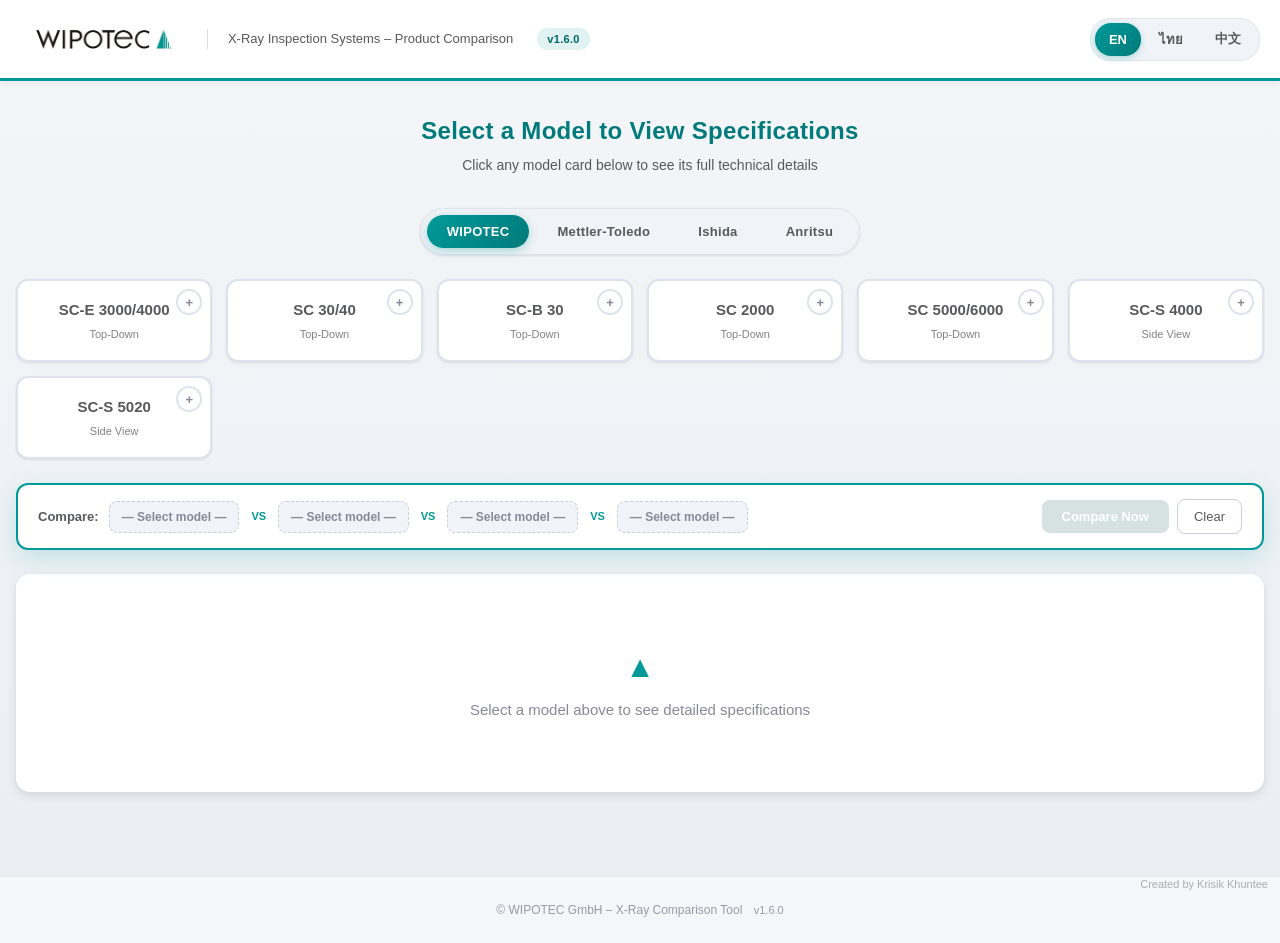
==== xray_compare/index.html @ a4fb7db3 "Rename to WIPOTEC AIO Software and add the X-Ray Comparison tool - program name is now "WIPOTEC AIO " ====
<!DOCTYPE html>
<html lang="en">
<head>
<meta charset="UTF-8">
<meta name="viewport" content="width=device-width, initial-scale=1.0">
<title>X-Ray Comparison</title>
<link rel="icon" type="image/png" href="favicon.png">
<link rel="shortcut icon" type="image/png" href="favicon.png">
<link rel="apple-touch-icon" href="favicon.png">
<link rel="stylesheet" href="style.css">
</head>
<body>

<header>
  <img src="wipotec-logo.png" alt="WIPOTEC" class="logo">
  <span class="subtitle" data-i18n="subtitle">X-Ray Inspection Systems – Product Comparison</span>
  <span class="version-badge" id="version_badge">v...</span>
  <div class="lang-switch">
    <button class="lang-btn active" data-lang="en">EN</button>
    <button class="lang-btn" data-lang="th">ไทย</button>
    <button class="lang-btn" data-lang="zh">中文</button>
  </div>
</header>

<main>
  <div class="intro">
    <h1 data-i18n="introTitle">Select a Model to View Specifications</h1>
    <p data-i18n="introText">Click any model card below to see its full technical details</p>
  </div>

  <div class="brand-switch" id="brandSwitch">
    <button class="brand-btn active" data-brand="Wipotec">WIPOTEC</button>
    <button class="brand-btn" data-brand="Mettler-Toledo">Mettler-Toledo</button>
    <button class="brand-btn" data-brand="Ishida">Ishida</button>
    <button class="brand-btn" data-brand="Anritsu">Anritsu</button>
  </div>

  <div id="models" class="model-grid"></div>

  <div class="compare-tray" id="compareTray">
    <div class="compare-tray-label">
      <span data-i18n="compareTrayLabel">Compare:</span>
      <span class="compare-slot" id="slot1" data-i18n="compareEmpty">— Select model —</span>
      <span class="compare-vs">VS</span>
      <span class="compare-slot" id="slot2" data-i18n="compareEmpty">— Select model —</span>
      <span class="compare-vs">VS</span>
      <span class="compare-slot" id="slot3" data-i18n="compareEmpty">— Select model —</span>
      <span class="compare-vs">VS</span>
      <span class="compare-slot" id="slot4" data-i18n="compareEmpty">— Select model —</span>
    </div>
    <div class="compare-tray-actions">
      <button class="btn-compare-now" id="btnCompareNow" disabled data-i18n="compareNow">Compare Now</button>
      <button class="btn-compare-clear" id="btnCompareClear" data-i18n="compareClear">Clear</button>
    </div>
  </div>

  <div id="detail"></div>
  <div id="compareView" style="display:none;"></div>
</main>

<footer>
  <span data-i18n="footer">© WIPOTEC GmbH – X-Ray Comparison Tool</span>
  <span class="footer-version" id="footer_version"></span>
</footer>

<script src="data.js"></script>
<script src="app.js"></script>
</body>
</html>
---- xray_compare/style.css ----
/* ============================================================
   X-Ray Comparison — style.css
   4 Brands + 4-Way Compare + Export PDF + Brand Banner
   ============================================================ */

* { box-sizing: border-box; margin: 0; padding: 0; }

:root {
  --teal: #009999;
  --teal-dark: #007a7a;
  --teal-light: #e6f7f7;
  --gray: #58595b;
  --shadow-sm: 0 1px 3px rgba(0,0,0,0.06), 0 1px 2px rgba(0,0,0,0.04);
  --shadow-md: 0 4px 12px rgba(0,0,0,0.08), 0 2px 4px rgba(0,0,0,0.04);
  --shadow-lg: 0 10px 30px rgba(0,0,0,0.10), 0 4px 8px rgba(0,0,0,0.05);
  --shadow-teal: 0 6px 20px rgba(0,153,153,0.25);
}

body {
  font-family: 'Segoe UI', Arial, sans-serif;
  background: linear-gradient(180deg, #f4f6f9 0%, #eaeef3 100%);
  color: #222;
  line-height: 1.5;
  min-height: 100vh;
}

/* ---------- Header ---------- */
header {
  background: #ffffff;
  border-bottom: 3px solid var(--teal);
  padding: 16px 20px;
  display: flex;
  align-items: center;
  justify-content: center;
  gap: 20px;
  flex-wrap: wrap;
  box-shadow: 0 2px 8px rgba(0,0,0,0.05);
  position: relative;
  z-index: 10;
}
.logo {
  height: 46px;
  width: auto;
  display: block;
  /* blend away the logo's white/off-white box so it sits cleanly on the header */
  mix-blend-mode: multiply;
}
.subtitle {
  font-size: 13px;
  color: var(--gray);
  border-left: 1px solid #ddd;
  padding-left: 20px;
}

/* ---------- Version badge ---------- */
.version-badge {
  display: inline-block;
  background: #e0f2f2;
  color: #006666;
  padding: 3px 10px;
  border-radius: 10px;
  font-size: 11px;
  font-weight: bold;
  margin-left: 4px;
  vertical-align: middle;
  letter-spacing: 0.3px;
}
.footer-version {
  display: inline-block;
  margin-left: 8px;
  color: #99a;
  font-size: 11px;
}

/* ---------- Language switcher ---------- */
.lang-switch {
  display: flex;
  gap: 4px;
  margin-left: auto;
  background: #f0f3f7;
  padding: 4px;
  border-radius: 20px;
  border: 1px solid #e0e5ec;
}
.lang-btn {
  background: transparent;
  border: none;
  padding: 6px 14px;
  border-radius: 16px;
  cursor: pointer;
  font-size: 13px;
  font-weight: 600;
  color: var(--gray);
  transition: all 0.2s ease;
  font-family: inherit;
}
.lang-btn:hover {
  color: var(--teal-dark);
  background: rgba(0,153,153,0.08);
}
.lang-btn.active {
  background: linear-gradient(135deg, var(--teal) 0%, var(--teal-dark) 100%);
  color: #fff;
  box-shadow: 0 2px 6px rgba(0,153,153,0.3);
}

/* ---------- Main ---------- */
main {
  max-width: 1400px;
  margin: 0 auto;
  padding: 32px 16px 60px;
}

.intro { text-align: center; margin-bottom: 32px; }
.intro h1 {
  font-size: 24px;
  color: var(--teal-dark);
  font-weight: 600;
  margin-bottom: 6px;
  letter-spacing: 0.3px;
}
.intro p {
  font-size: 14px;
  color: var(--gray);
}

/* ---------- Brand switch ---------- */
.brand-switch {
  display: flex;
  justify-content: center;
  gap: 8px;
  margin-bottom: 24px;
  background: #f0f3f7;
  padding: 6px;
  border-radius: 30px;
  border: 1px solid #e0e5ec;
  width: fit-content;
  margin-left: auto;
  margin-right: auto;
  box-shadow: var(--shadow-sm);
  flex-wrap: wrap;
}
.brand-btn {
  background: transparent;
  border: none;
  padding: 9px 20px;
  border-radius: 24px;
  cursor: pointer;
  font-size: 13px;
  font-weight: 600;
  color: var(--gray);
  transition: all 0.2s ease;
  font-family: inherit;
  letter-spacing: 0.3px;
}
.brand-btn:hover {
  color: var(--teal-dark);
  background: rgba(0,153,153,0.08);
}
.brand-btn.active {
  background: linear-gradient(135deg, var(--teal) 0%, var(--teal-dark) 100%);
  color: #fff;
  box-shadow: 0 3px 10px rgba(0,153,153,0.3);
}

/* ---------- Model cards ---------- */
.model-grid {
  display: grid;
  grid-template-columns: repeat(auto-fill, minmax(180px, 1fr));
  gap: 14px;
  margin-bottom: 24px;
}
.model-card {
  background: #ffffff;
  border: 2px solid #dde3ec;
  border-radius: 12px;
  padding: 18px 12px;
  text-align: center;
  cursor: pointer;
  transition: all 0.25s ease;
  font-weight: 600;
  color: var(--gray);
  font-size: 15px;
  box-shadow: var(--shadow-sm);
  position: relative;
}
.model-card:hover {
  border-color: var(--teal);
  transform: translateY(-3px);
  box-shadow: var(--shadow-teal);
  color: var(--teal-dark);
}
.model-card.active {
  background: linear-gradient(135deg, var(--teal) 0%, var(--teal-dark) 100%);
  color: #ffffff;
  border-color: var(--teal);
  box-shadow: var(--shadow-teal);
}
.model-card .tag {
  display: block;
  font-size: 11px;
  font-weight: 400;
  margin-top: 4px;
  opacity: 0.75;
}

/* Keep the model name clear of the +/check button in the card corner */
.model-card .card-name {
  display: block;
  padding: 0 22px;
  overflow-wrap: anywhere;
}

/* ---------- Compare toggle button ---------- */
.btn-compare-toggle {
  position: absolute;
  top: 8px;
  right: 8px;
  width: 26px;
  height: 26px;
  border-radius: 50%;
  border: 2px solid #dde3ec;
  background: #ffffff;
  cursor: pointer;
  display: flex;
  align-items: center;
  justify-content: center;
  font-size: 13px;
  font-weight: bold;
  color: #889;
  transition: all 0.2s ease;
  padding: 0;
  line-height: 1;
  z-index: 2;
}
.btn-compare-toggle:hover {
  border-color: var(--teal);
  color: var(--teal);
  transform: scale(1.1);
}
.model-card.active .btn-compare-toggle {
  border-color: rgba(255,255,255,0.5);
  background: rgba(255,255,255,0.2);
  color: #fff;
}
.model-card.selected-for-compare {
  border-color: var(--teal);
  box-shadow: 0 0 0 3px rgba(0,153,153,0.15), var(--shadow-teal);
}
.model-card.selected-for-compare .btn-compare-toggle {
  background: var(--teal);
  border-color: var(--teal);
  color: #fff;
}

/* ---------- Compare tray ---------- */
.compare-tray {
  position: sticky;
  bottom: 16px;
  background: #ffffff;
  border: 2px solid var(--teal);
  border-radius: 12px;
  padding: 14px 20px;
  margin-bottom: 24px;
  display: flex;
  justify-content: space-between;
  align-items: center;
  gap: 16px;
  flex-wrap: wrap;
  box-shadow: 0 8px 24px rgba(0,153,153,0.18);
  z-index: 100;
}
.compare-tray-label {
  display: flex;
  align-items: center;
  gap: 10px;
  font-size: 13px;
  font-weight: 600;
  color: var(--gray);
  flex-wrap: wrap;
}
.compare-slot {
  display: inline-block;
  background: #f0f3f7;
  padding: 6px 12px;
  border-radius: 8px;
  font-size: 12px;
  color: #889;
  min-width: 110px;
  text-align: center;
  border: 1px dashed #ccd;
  transition: all 0.2s ease;
}
.compare-slot.filled {
  background: var(--teal-light);
  color: var(--teal-dark);
  border-style: solid;
  border-color: var(--teal);
  font-weight: 600;
}
.compare-vs {
  color: var(--teal);
  font-weight: bold;
  font-size: 11px;
  padding: 0 2px;
}
.compare-tray-actions {
  display: flex;
  gap: 8px;
  align-items: center;
}
.btn-compare-now {
  background: linear-gradient(135deg, var(--teal) 0%, var(--teal-dark) 100%);
  color: #fff;
  border: none;
  padding: 9px 20px;
  border-radius: 8px;
  cursor: pointer;
  font-size: 13px;
  font-weight: 600;
  font-family: inherit;
  transition: all 0.2s ease;
  box-shadow: 0 3px 8px rgba(0,153,153,0.25);
}
.btn-compare-now:hover:not(:disabled) {
  transform: translateY(-1px);
  box-shadow: 0 5px 14px rgba(0,153,153,0.35);
}
.btn-compare-now:disabled {
  background: #c5d5d5;
  cursor: not-allowed;
  box-shadow: none;
  opacity: 0.7;
}
.btn-compare-clear {
  background: transparent;
  color: var(--gray);
  border: 1px solid #ccd;
  padding: 9px 16px;
  border-radius: 8px;
  cursor: pointer;
  font-size: 13px;
  font-weight: 500;
  font-family: inherit;
  transition: all 0.2s ease;
}
.btn-compare-clear:hover {
  background: #f5f6f8;
  border-color: #aab;
}

/* ---------- Detail panel ---------- */
.detail {
  background: #ffffff;
  border-radius: 14px;
  box-shadow: var(--shadow-lg);
  overflow: hidden;
  animation: fadeInUp 0.3s ease;
}

@keyframes fadeInUp {
  from { opacity: 0; transform: translateY(8px); }
  to   { opacity: 1; transform: translateY(0); }
}

.detail-header {
  background: linear-gradient(135deg, var(--teal) 0%, var(--teal-dark) 100%);
  color: #ffffff;
  padding: 20px 24px;
  display: flex;
  justify-content: space-between;
  align-items: center;
  flex-wrap: wrap;
  gap: 8px;
  box-shadow: inset 0 -2px 4px rgba(0,0,0,0.08);
}
.detail-header h2 {
  font-size: 22px;
  font-weight: 600;
  text-shadow: 0 1px 2px rgba(0,0,0,0.15);
}
.badge-orient {
  background: rgba(255,255,255,0.22);
  padding: 5px 14px;
  border-radius: 20px;
  font-size: 12px;
  font-weight: 600;
  backdrop-filter: blur(4px);
  border: 1px solid rgba(255,255,255,0.25);
}

/* ---------- Brand logo banner ---------- */
.detail-brand-banner {
  background: #ffffff;
  border-bottom: 1px solid #eef1f6;
  padding: 16px 28px;
  display: flex;
  align-items: center;
  justify-content: flex-start;
}
.detail-brand-banner img {
  height: 26px;
  width: auto;
  display: block;
  opacity: 0.9;
  transition: opacity 0.2s ease;
}
.detail-brand-banner img:hover {
  opacity: 1;
}
.detail-brand-banner img[alt="WIPOTEC"] {
  height: 30px;
}

/* ---------- Product image ---------- */
.product-image {
  background: #ffffff;
  display: flex;
  justify-content: center;
  align-items: center;
  padding: 28px;
  border-bottom: 1px solid #eef1f6;
  min-height: 300px;
  position: relative;
  overflow: hidden;
}
.product-image::after {
  content: '';
  position: absolute;
  bottom: 30px;
  left: 50%;
  transform: translateX(-50%);
  width: 45%;
  height: 12px;
  background: radial-gradient(ellipse, rgba(0,0,0,0.20) 0%, transparent 70%);
  filter: blur(6px);
  z-index: 0;
  pointer-events: none;
}
.product-image img {
  max-width: 100%;
  max-height: 260px;
  object-fit: contain;
  display: block;
  position: relative;
  z-index: 1;
  mix-blend-mode: multiply;
  transition: transform 0.3s ease;
}
.product-image img:hover {
  transform: scale(1.04);
}
.product-image .no-image {
  color: #aab;
  font-size: 14px;
  text-align: center;
  padding: 40px 20px;
}

/* ---------- Spec rows ---------- */
.spec-row {
  display: flex;
  border-bottom: 1px solid #eef1f6;
  padding: 13px 24px;
  transition: background 0.15s ease;
}
.spec-row:nth-child(even) {
  background: var(--teal-light);
}
.spec-row:hover {
  background: #f0f9f9;
}
.spec-label {
  flex: 0 0 260px;
  font-weight: 600;
  color: var(--gray);
  font-size: 14px;
}
.spec-value {
  flex: 1;
  font-size: 14px;
  color: #222;
}
.spec-value .opt {
  color: #888;
  font-size: 12px;
}

/* ---------- Placeholder ---------- */
.placeholder {
  text-align: center;
  padding: 70px 20px;
  color: #889;
  font-size: 15px;
  background: #ffffff;
  border-radius: 14px;
  box-shadow: var(--shadow-md);
}
.placeholder .arrow {
  font-size: 30px;
  display: block;
  margin-bottom: 10px;
  color: var(--teal);
  animation: bounce 1.6s infinite;
}

@keyframes bounce {
  0%, 100% { transform: translateY(0); }
  50%      { transform: translateY(-6px); }
}

/* ============================================================
   COMPARE VIEW
   ============================================================ */
.compare-view {
  background: #ffffff;
  border-radius: 14px;
  box-shadow: var(--shadow-lg);
  overflow: hidden;
  animation: fadeInUp 0.3s ease;
  margin-bottom: 24px;
}
.compare-view-header {
  background: linear-gradient(135deg, var(--teal) 0%, var(--teal-dark) 100%);
  color: #fff;
  padding: 18px 24px;
  display: flex;
  justify-content: space-between;
  align-items: center;
  flex-wrap: wrap;
  gap: 8px;
  box-shadow: inset 0 -2px 4px rgba(0,0,0,0.08);
}
.compare-view-header h2 {
  font-size: 22px;
  font-weight: 600;
  text-shadow: 0 1px 2px rgba(0,0,0,0.15);
}
.compare-view-header-actions {
  display: flex;
  gap: 8px;
  align-items: center;
}
.btn-close-compare {
  background: rgba(255,255,255,0.2);
  color: #fff;
  border: 1px solid rgba(255,255,255,0.3);
  padding: 6px 14px;
  border-radius: 8px;
  cursor: pointer;
  font-size: 12px;
  font-weight: 600;
  font-family: inherit;
  transition: all 0.2s ease;
}
.btn-close-compare:hover {
  background: rgba(255,255,255,0.35);
}

/* ---------- Export PDF button ---------- */
.btn-export-pdf {
  background: rgba(255,255,255,0.2);
  color: #fff;
  border: 1px solid rgba(255,255,255,0.3);
  padding: 6px 14px;
  border-radius: 8px;
  cursor: pointer;
  font-size: 12px;
  font-weight: 600;
  font-family: inherit;
  transition: all 0.2s ease;
  display: flex;
  align-items: center;
  gap: 5px;
}
.btn-export-pdf:hover {
  background: rgba(255,255,255,0.35);
}
.btn-export-pdf:disabled {
  opacity: 0.5;
  cursor: not-allowed;
}
.btn-export-pdf svg {
  width: 14px;
  height: 14px;
}

/* ---------- Compare images ---------- */
.compare-images {
  display: grid;
  grid-template-columns: 1fr 1fr;
  border-bottom: 1px solid #eef1f6;
  background: #ffffff;
}
.compare-image-cell {
  display: flex;
  flex-direction: column;
  align-items: center;
  justify-content: center;
  padding: 24px;
  position: relative;
  min-height: 280px;
}
.compare-image-cell:first-child {
  border-right: 1px solid #eef1f6;
}
.compare-image-cell::after {
  content: '';
  position: absolute;
  bottom: 60px;
  left: 50%;
  transform: translateX(-50%);
  width: 40%;
  height: 10px;
  background: radial-gradient(ellipse, rgba(0,0,0,0.18) 0%, transparent 70%);
  filter: blur(6px);
  z-index: 0;
  pointer-events: none;
}
.compare-image-cell img {
  max-width: 100%;
  max-height: 200px;
  object-fit: contain;
  mix-blend-mode: multiply;
  position: relative;
  z-index: 1;
}
.compare-image-cell .model-name {
  margin-top: 12px;
  font-weight: 600;
  color: var(--teal-dark);
  font-size: 15px;
  text-align: center;
  position: relative;
  z-index: 1;
}
.brand-label {
  margin-top: 6px;
  font-size: 11px;
  font-weight: 600;
  color: #fff;
  background: var(--teal);
  padding: 2px 10px;
  border-radius: 10px;
  letter-spacing: 0.5px;
  position: relative;
  z-index: 1;
}

/* ---------- Compare table ---------- */
.compare-table {
  width: 100%;
  border-collapse: collapse;
}
.compare-table th,
.compare-table td {
  padding: 12px 20px;
  text-align: left;
  border-bottom: 1px solid #eef1f6;
  font-size: 14px;
  vertical-align: top;
}
.compare-table thead th {
  background: #f5f8f8;
  font-weight: 700;
  color: var(--teal-dark);
  border-bottom: 2px solid var(--teal);
}
.compare-table tbody th {
  background: #f5f8f8;
  font-weight: 600;
  color: var(--gray);
  width: 28%;
}
.compare-table td {
  width: 36%;
  color: #222;
}
.compare-table tbody tr:nth-child(even) th,
.compare-table tbody tr:nth-child(even) td {
  background: var(--teal-light);
}
.compare-table tbody tr:nth-child(even) th {
  background: #d8eeee;
}
.compare-table td.different {
  background: #fff8e1 !important;
  font-weight: 500;
}
.compare-table td.different::after {
  content: "★";
  color: #e6a700;
  margin-left: 6px;
  font-size: 11px;
}

/* ---------- Compare table header with brand logos ---------- */
.th-model-name {
  font-size: 14px;
  font-weight: 700;
  color: var(--teal-dark);
  margin-bottom: 8px;
}
.th-brand-logo {
  display: inline-block;
  margin-top: 2px;
}
.th-brand-logo img {
  height: 20px;
  width: auto;
  display: block;
  opacity: 0.85;
}
.th-brand-logo img[alt="WIPOTEC"] {
  height: 22px;
}

/* ============================================================
   3-WAY COMPARE
   ============================================================ */
.compare-images.compare-3 {
  grid-template-columns: 1fr 1fr 1fr;
}
.compare-images.compare-3 .compare-image-cell:nth-child(2) {
  border-right: 1px solid #eef1f6;
  border-left: 1px solid #eef1f6;
}
.compare-images.compare-3 .compare-image-cell:first-child {
  border-right: none;
}
.compare-table.compare-3 tbody th {
  width: 22%;
}
.compare-table.compare-3 td {
  width: 26%;
}
.compare-table.compare-3 thead th {
  font-size: 13px;
}

/* ============================================================
   4-WAY COMPARE
   ============================================================ */
.compare-images.compare-4 {
  grid-template-columns: repeat(4, 1fr);
}
.compare-images.compare-4 .compare-image-cell {
  border-right: 1px solid #eef1f6;
  min-height: 240px;
  padding: 16px;
}
.compare-images.compare-4 .compare-image-cell:first-child {
  border-right: 1px solid #eef1f6;
}
.compare-images.compare-4 .compare-image-cell:last-child {
  border-right: none;
}
.compare-images.compare-4 .compare-image-cell img {
  max-height: 160px;
}
.compare-images.compare-4 .compare-image-cell .model-name {
  font-size: 13px;
  margin-top: 8px;
}
.compare-images.compare-4 .compare-image-cell .brand-label {
  font-size: 10px;
  padding: 2px 8px;
}
.compare-table.compare-4 tbody th {
  width: 16%;
  font-size: 12px;
  padding: 10px 12px;
}
.compare-table.compare-4 td {
  width: 21%;
  font-size: 12px;
  padding: 10px 12px;
}
.compare-table.compare-4 thead th {
  font-size: 12px;
  padding: 10px 12px;
}
.compare-table.compare-4 .th-model-name {
  font-size: 12px;
}
.compare-table.compare-4 .th-brand-logo img {
  height: 16px;
}

/* ---------- Footer ---------- */
footer {
  text-align: center;
  padding: 24px 16px;
  font-size: 12px;
  color: #99a;
  border-top: 1px solid #e5e8ee;
  margin-top: 24px;
  background: rgba(255,255,255,0.5);
}
footer strong { color: var(--teal-dark); }

/* ============================================================
   RESPONSIVE — Tablet
   ============================================================ */
@media (max-width: 900px) {
  main { max-width: 100%; }

  /* 4-way → 2 columns */
  .compare-images.compare-4 {
    grid-template-columns: repeat(2, 1fr);
  }
  .compare-images.compare-4 .compare-image-cell {
    border-right: none;
    border-bottom: 1px solid #eef1f6;
  }
  .compare-images.compare-4 .compare-image-cell:nth-child(odd) {
    border-right: 1px solid #eef1f6;
  }

  /* 3-way → 2 columns */
  .compare-images.compare-3 {
    grid-template-columns: repeat(2, 1fr);
  }
  .compare-images.compare-3 .compare-image-cell {
    border-right: none;
    border-bottom: 1px solid #eef1f6;
    border-left: none;
  }
  .compare-images.compare-3 .compare-image-cell:nth-child(odd) {
    border-right: 1px solid #eef1f6;
  }
}

/* ============================================================
   RESPONSIVE — Mobile
   ============================================================ */
@media (max-width: 600px) {
  main { padding: 20px 12px 40px; }
  .spec-row { flex-direction: column; padding: 12px 16px; }
  .spec-label { flex: none; margin-bottom: 3px; }
  .model-grid { grid-template-columns: repeat(2, 1fr); gap: 10px; }
  .logo { height: 34px; }
  .subtitle { border: none; padding-left: 0; font-size: 12px; }
  .version-badge { font-size: 10px; padding: 2px 8px; margin-left: 0; }
  .lang-switch { margin-left: 0; width: 100%; justify-content: center; }
  .lang-btn { flex: 1; font-size: 12px; padding: 5px 8px; }
  .detail-header { padding: 16px 18px; }
  .detail-header h2 { font-size: 18px; }
  .detail-brand-banner { padding: 12px 18px; }
  .detail-brand-banner img { height: 22px; }
  .detail-brand-banner img[alt="WIPOTEC"] { height: 26px; }
  .product-image { padding: 18px; min-height: 220px; }
  .product-image img { max-height: 200px; }
  .intro h1 { font-size: 20px; }

  .brand-switch { width: 100%; padding: 5px; gap: 4px; }
  .brand-btn { flex: 1; padding: 7px 8px; font-size: 11px; }

  .compare-tray {
    flex-direction: column;
    align-items: stretch;
    padding: 12px;
    gap: 10px;
  }
  .compare-tray-label {
    justify-content: center;
    font-size: 12px;
    gap: 4px;
  }
  .compare-slot { min-width: 70px; font-size: 10px; padding: 4px 8px; }
  .compare-vs { font-size: 9px; }
  .compare-tray-actions { justify-content: center; }
  .btn-compare-now, .btn-compare-clear { flex: 1; }
  .compare-view-header { padding: 14px 16px; }
  .compare-view-header h2 { font-size: 16px; }
  .compare-view-header-actions { gap: 5px; }
  .btn-export-pdf, .btn-close-compare { font-size: 10px; padding: 5px 10px; }
  .btn-export-pdf svg { width: 12px; height: 12px; }

  /* 4-way → 1 column */
  .compare-images.compare-4 {
    grid-template-columns: 1fr;
  }
  .compare-images.compare-4 .compare-image-cell {
    border-right: none !important;
    border-bottom: 1px solid #eef1f6;
    min-height: 200px;
    padding: 14px;
  }
  .compare-images.compare-4 .compare-image-cell img {
    max-height: 140px;
  }

  /* 3-way → 1 column */
  .compare-images.compare-3 {
    grid-template-columns: 1fr;
  }
  .compare-images.compare-3 .compare-image-cell {
    border-right: none !important;
    border-left: none !important;
    border-bottom: 1px solid #eef1f6;
  }

  /* Compare tables */
  .compare-table th, .compare-table td { padding: 8px 10px; font-size: 11px; }
  .compare-table.compare-3 th,
  .compare-table.compare-3 td { padding: 8px 6px; font-size: 10px; }
  .compare-table.compare-4 th,
  .compare-table.compare-4 td { padding: 8px 6px; font-size: 10px; }
  .compare-table.compare-3 tbody th { width: 25%; }
  .compare-table.compare-3 td { width: 25%; }
  .compare-table.compare-4 tbody th { width: 25%; }
  .compare-table.compare-4 td { width: 18.75%; }
}

/* ---------- Print (Ctrl+P from the page) ---------- */
@media print {
  .lang-switch, .brand-switch, .model-grid, .compare-tray, .intro,
  .btn-export-pdf, .btn-close-compare { display: none !important; }
}

/* ---------- Credit ---------- */
.credit {
  position: fixed; right: 12px; bottom: 8px;
  font-size: 11px; color: #9a9a9a; opacity: .8;
  pointer-events: none; z-index: 5;
}
@media print { .credit { display: none !important; } }

/* ---------- Hide rows ---------- */
.compare-table th { position: relative; }
.row-hide {
  position: absolute; right: 6px; top: 50%; transform: translateY(-50%);
  border: 0; background: transparent; color: #9a9a9a;
  font-size: 12px; cursor: pointer; opacity: 0; padding: 2px 4px; border-radius: 4px;
}
.compare-table tr:hover .row-hide, .row-hide:focus { opacity: 1; }
.row-hide:hover { color: #c0392b; background: #fdecea; }
@media (hover: none) { .row-hide { opacity: .7; } }
.hidden-bar {
  display: flex; align-items: center; justify-content: space-between; gap: 12px;
  margin: 0 0 10px; padding: 8px 12px; font-size: 13px;
  background: #fff8e1; border: 1px solid #f0d98a; border-radius: 6px; color: #6b5a1a;
}
.hidden-bar button {
  border: 1px solid #c9a93a; background: #fff; color: #6b5a1a;
  padding: 4px 12px; border-radius: 4px; cursor: pointer; white-space: nowrap;
}
@media print { .row-hide, .hidden-bar { display: none !important; } }

/* Brand logos: blend any off-white image background into the white surface */
.detail-brand-banner img, .th-brand-logo img { mix-blend-mode: multiply; }

/* Hide rows in the single-model detail view */
.spec-row { position: relative; }
.spec-row .row-hide { right: 12px; }
.spec-row:hover .row-hide { opacity: 1; }
.detail .hidden-bar { margin: 12px 24px; }
@media print { .spec-row .row-hide { display: none !important; } }
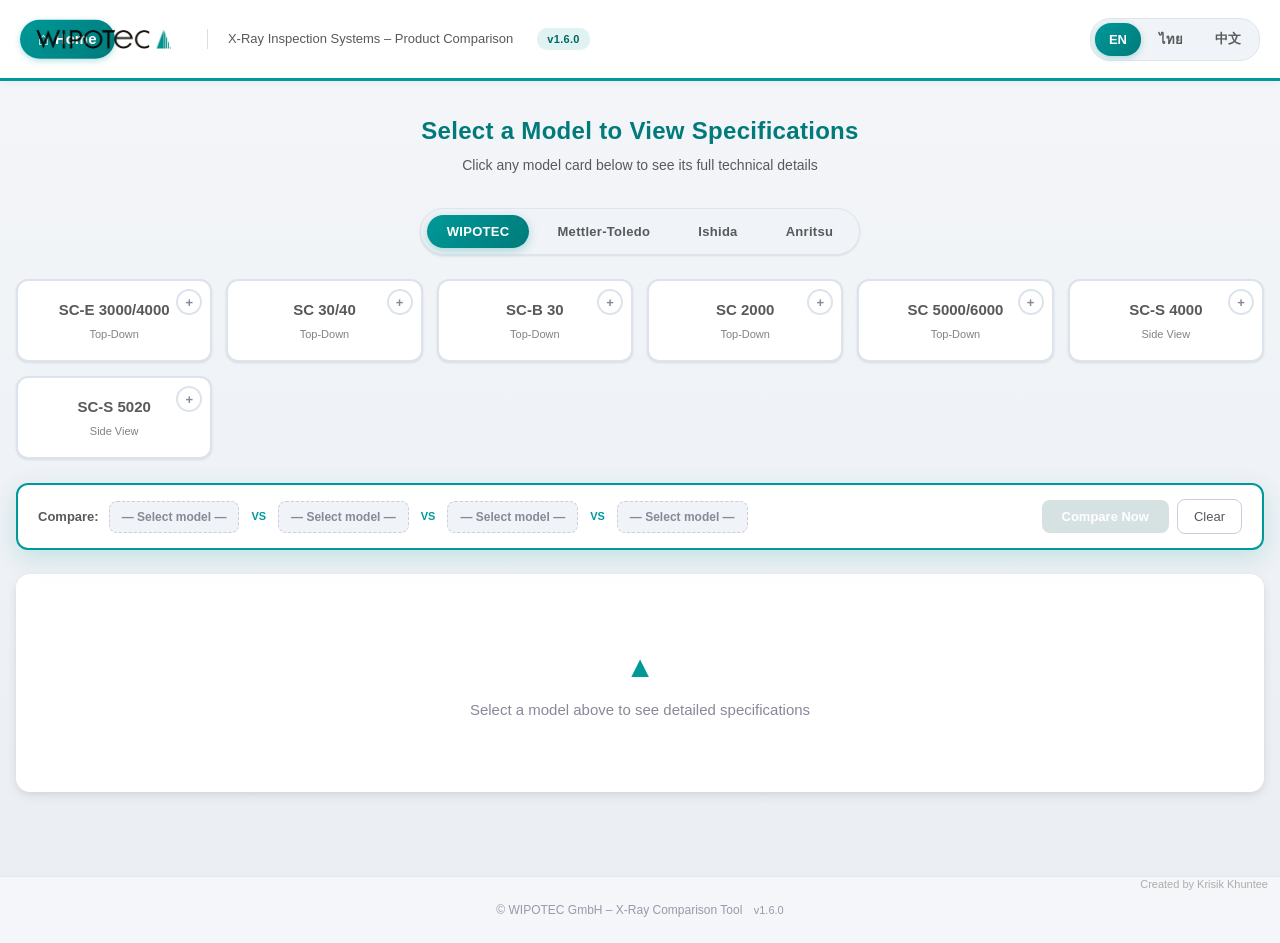
==== commit d5201273: "X-Ray Comparison: big Home button in the header (EN/TH/ZH)" ====
--- a/xray_compare/index.html
+++ b/xray_compare/index.html
@@ -12,6 +12,7 @@
 <body>
 
 <header>
+  <a class="home-btn" href="/" title="Back to the WIPOTEC AIO Software menu"><span class="home-icon">&#8962;</span> <span data-i18n="homeBtn">Home</span></a>
   <img src="wipotec-logo.png" alt="WIPOTEC" class="logo">
   <span class="subtitle" data-i18n="subtitle">X-Ray Inspection Systems – Product Comparison</span>
   <span class="version-badge" id="version_badge">v...</span>
--- a/xray_compare/style.css
+++ b/xray_compare/style.css
@@ -956,4 +956,17 @@
 .spec-row .row-hide { right: 12px; }
 .spec-row:hover .row-hide { opacity: 1; }
 .detail .hidden-bar { margin: 12px 24px; }
-@media print { .spec-row .row-hide { display: none !important; } }+@media print { .spec-row .row-hide { display: none !important; } }
+/* ---------- Home button (back to the WIPOTEC AIO Software menu) ---------- */
+.home-btn {
+  position: absolute; left: 20px; top: 50%; transform: translateY(-50%);
+  display: inline-flex; align-items: center; gap: 6px;
+  padding: 8px 18px; border-radius: 20px;
+  background: linear-gradient(135deg, var(--teal) 0%, var(--teal-dark) 100%);
+  color: #fff; font-size: 15px; font-weight: 600; text-decoration: none;
+  box-shadow: 0 2px 6px rgba(0,153,153,0.3); transition: transform .15s, box-shadow .15s;
+}
+.home-btn:hover { transform: translateY(-50%) scale(1.04); box-shadow: 0 4px 10px rgba(0,153,153,0.35); }
+.home-btn .home-icon { font-size: 18px; line-height: 1; }
+@media (max-width: 1100px) { .home-btn { position: static; transform: none; } .home-btn:hover { transform: scale(1.04); } }
+@media print { .home-btn { display: none !important; } }
